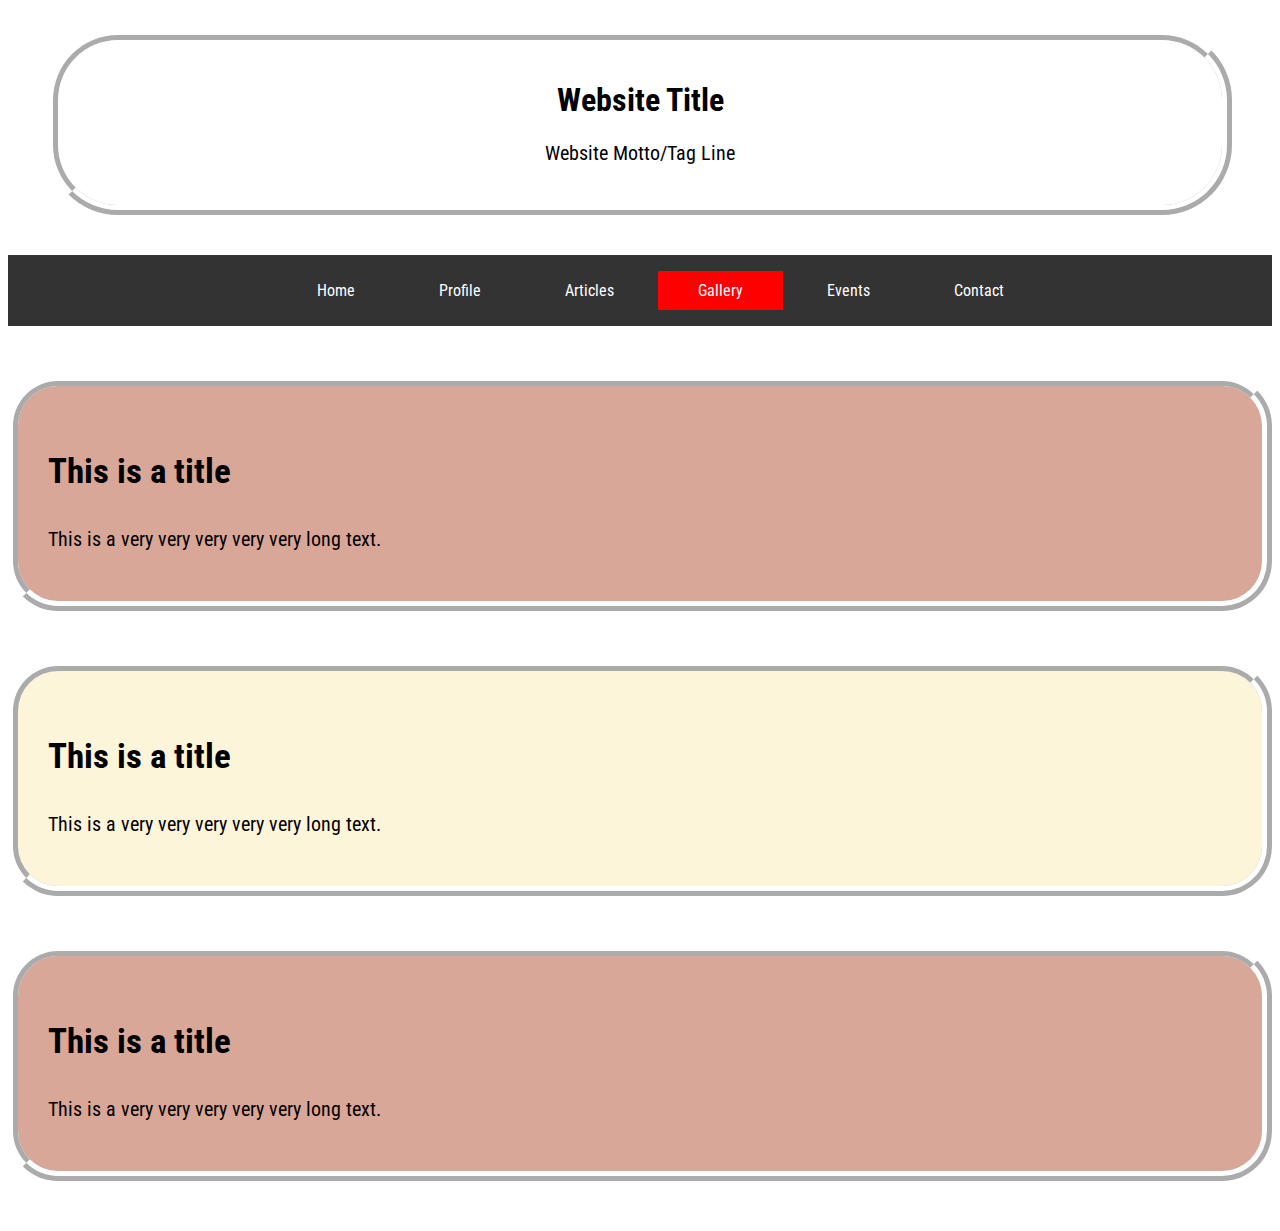
==== Gallery/gallery.html @ 95dbd911 "Preliminary Uploads" ====
<!DOCTYPE html>
<html>
<head>
  <title>Website Name - Gallery</title>
<meta name="viewport" content="width=device-width, initial-scale=1">
<link rel="stylesheet" href="https://cdnjs.cloudflare.com/ajax/libs/font-awesome/4.7.0/css/font-awesome.min.css">
<link rel="stylesheet" href="../Assets/stylesheetlocal.css">
<link rel="preconnect" href="https://fonts.gstatic.com">
<link href="https://fonts.googleapis.com/css2?family=Roboto+Condensed:wght@300&display=swap" rel="stylesheet">
<link href="https://fonts.googleapis.com/css2?family=Roboto+Condensed&display=swap" rel="stylesheet">

</head>
<body>

  <div class="titlehead">

    <h1>Website Title</h1>
    <p>Website Motto/Tag Line</p>
    
    </div>

    <div class="navbar">
      <ul>
      <li><a href="../index.html" target="_self">Home</a></li>
      <li><a href="../Profile/profilemain.html" target="_self">Profile</a></li>
      <li><a href="../Articles/articles.html" target="_self">Articles</a></li>
      <li><a href="gallery.html" target="_self" class="active">Gallery</a></li>
      <li><a href="../Events/events.html" target="_self">Events</a></li>
      <li><a href="../Profile/contact.html" target="_self">Contact</a></li>
      </ul>
    </div>

    <div>
      <section class="section1">
      <h3>This is a title</h3>
      <p>This is a very very very very very long text.</p>
    </section>
    </div>
    
    <div>
      <section class="section2">
      <h3>This is a title</h3>
      <p>This is a very very very very very long text.</p>
    </section>
    </div>
    
    <div>
      <section class="section1">
      <h3>This is a title</h3>
      <p>This is a very very very very very long text.</p>
    </section>
    </div>

</body>
</html>
---- Assets/stylesheetlocal.css ----
* {
  font-family: 'Roboto Condensed', sans-serif;
}

body {
  background: url("https://wallpaperaccess.com/full/253332.jpg") repeat fixed 100%;
}

.navbar {
  overflow: hidden;
  background-color:rgb(0,0,0,0.80);
  list-style: none;
  margin: 0;
  padding: 0;
  text-align: center;
}

h3 {
  font-size: 35px;
  font-weight: bold;
}

p {
  font-size: 20px;
}

h2 {
  font-weight: bold;
}

.titlehead {
  overflow: hidden;
  margin-top: 30px;
  margin-bottom: 40px;
  margin-left: 40px;
  margin-right: 40px;
  text-align: center;
  border-color: rgb(255, 255, 255);
  border-style: ridge;
  border-radius: 70px;
  border-width: 10px;
  padding-top: 20px;
  padding-bottom: 20px;
  background-color: rgb(255, 255, 255, 0.50);
}

li {
  display: inline;
}

.navbar a {
  font-size: 16px;
  color: white;
  padding-left: 40px;
  padding-right: 40px;
  padding-top: 10px;
  padding-bottom: 10px;
  text-decoration: none;
  display: inline-block;
}

.dropdown {
  float: left;
  overflow: hidden;
}

.dropdown .dropbtn {
  font-size: 16px;  
  border: none;
  outline: none;
  color: white;
  padding: 14px 16px;
  background-color: inherit;
  font-family: inherit;
  margin: 0;
}

.navbar a:hover,.dropdown:hover .dropbtn {
  background-color: red;
}

.active {
  background-color: red;
}

.section1 {
  background-color: rgb(206,145,126,0.80);
  padding: 30px 30px 30px 30px;
  margin-top: 50px;
  margin-bottom: 50px;
  border-color: rgb(255, 255, 255);
  border-style: ridge;
  border-radius: 50px;
  border-width: 10px;
}

.section2 {
  background-color: rgb(252,243,207,0.80);
  padding: 30px 30px 30px 30px;
  margin-top: 50px;
  margin-bottom: 50px;
  border-color: rgb(255, 255, 255);
  border-style: ridge;
  border-radius: 50px;
  border-width: 10px;
}

.section3 {
  background-color: rgb(163,111,80,0.80);
  padding: 80px 80px 80px 80px;
  margin-top: 20px;
  margin-bottom: 20px;
  margin-left: 20px;
  margin-right: 20px;
}

.members {
  background-color: rgb(252,243,207,0.80);
  border-color:gold;
  border-radius: 30px;
  border-style: groove;
  padding: 30px 30px 30px 30px;
  margin-top: 50px;
  margin-bottom: 50px;
}

.boxed{
  text-align: center;
  margin-top: 60px;
  margin-bottom: 60px;
  border-color:	rgb(220,20,60, 0.80);
  border-style:ridge;
  border-radius: 60px;
  border-width: 8px;
  padding-top: 30px;
  padding-bottom: 30px;
}

.tabledata{
  text-align: center;
  margin-top: 20px;
  margin-left: auto;
  margin-right: auto;
  border-style: double;
  border-width: 5px;
  border-color: aliceblue;
  border-radius: 10px;
}

.tabledata2{
  text-align: center;
  margin-top: 20px;
  margin-left: auto;
  margin-right: auto;
  border-style: double;
  border-width: 1px;
  border-color: whitesmoke;
  border-radius: 3px;
}

th, td {
  margin-top: 30px;
  margin-bottom: 30px;
  padding-top: 15px;
  padding-bottom: 15px;
  padding-right: 20px;
  padding-left: 20px;
}

.centered {
  float: center;
  text-align: center;
  align-content: center;
}
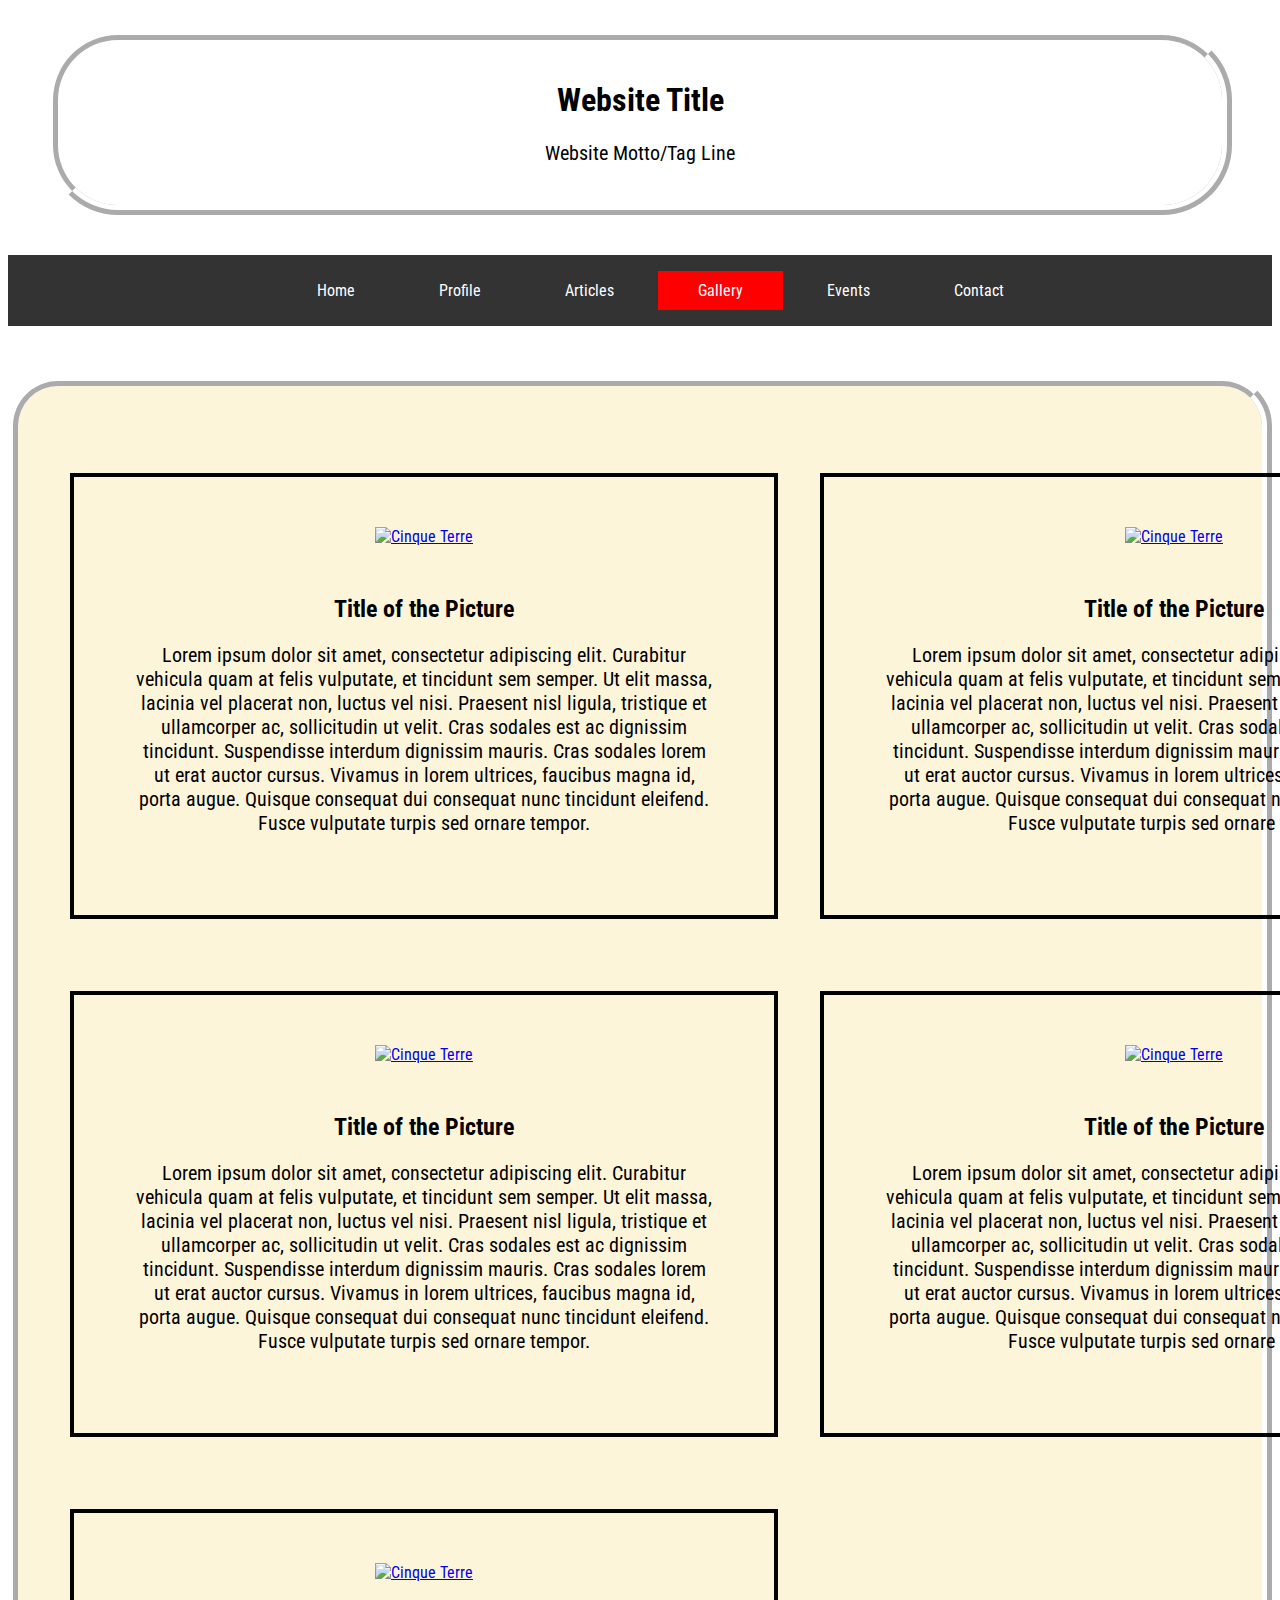
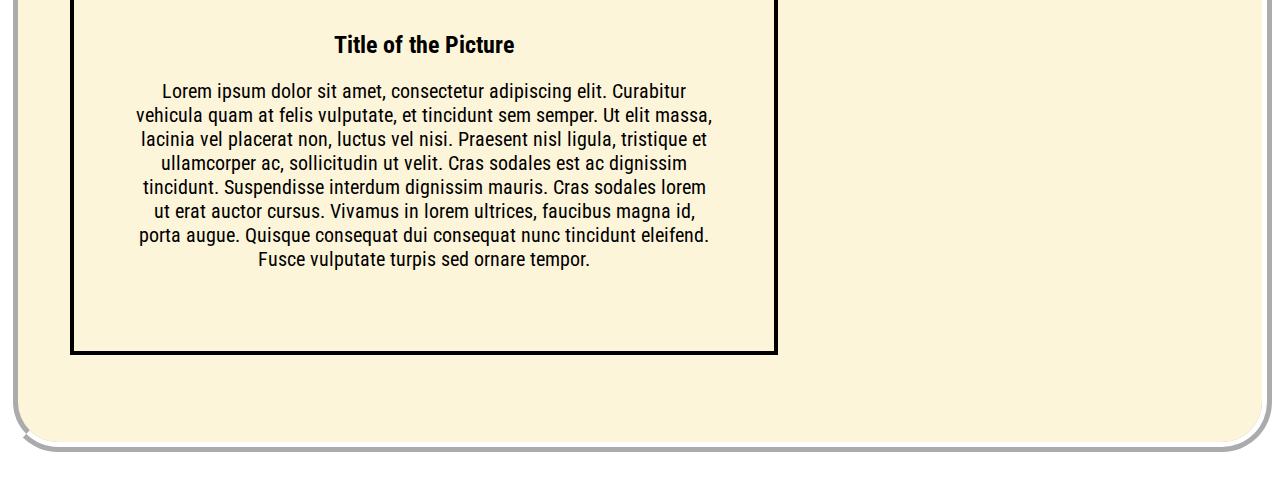
==== commit be87c8a4: "Final Updates" ====
--- a/Gallery/gallery.html
+++ b/Gallery/gallery.html
@@ -5,6 +5,7 @@
 <meta name="viewport" content="width=device-width, initial-scale=1">
 <link rel="stylesheet" href="https://cdnjs.cloudflare.com/ajax/libs/font-awesome/4.7.0/css/font-awesome.min.css">
 <link rel="stylesheet" href="../Assets/stylesheetlocal.css">
+<link rel="stylesheet" href="../Assets/gallery.css">
 <link rel="preconnect" href="https://fonts.gstatic.com">
 <link href="https://fonts.googleapis.com/css2?family=Roboto+Condensed:wght@300&display=swap" rel="stylesheet">
 <link href="https://fonts.googleapis.com/css2?family=Roboto+Condensed&display=swap" rel="stylesheet">
@@ -31,23 +32,127 @@
     </div>
 
     <div>
-      <section class="section1">
-      <h3>This is a title</h3>
-      <p>This is a very very very very very long text.</p>
-    </section>
-    </div>
-    
-    <div>
       <section class="section2">
-      <h3>This is a title</h3>
-      <p>This is a very very very very very long text.</p>
-    </section>
-    </div>
-    
-    <div>
-      <section class="section1">
-      <h3>This is a title</h3>
-      <p>This is a very very very very very long text.</p>
+
+        <table class="tablealign">
+          <tr>
+            <td>
+              <div class="gallery">
+                <a target="_blank" href="https://i.pinimg.com/originals/a6/e2/99/a6e29936ac7a94cd999b6d91db39a4b7.jpg">
+                  <img src="https://i.pinimg.com/originals/a6/e2/99/a6e29936ac7a94cd999b6d91db39a4b7.jpg" alt="Cinque Terre" width="800" height="800">
+                </a>
+                <div class="desc">
+                
+                <br/>
+
+                <h2>Title of the Picture</h2>
+                
+                <p>Lorem ipsum dolor sit amet, consectetur adipiscing elit. Curabitur vehicula quam at felis vulputate, et tincidunt sem
+                semper. Ut elit massa, lacinia vel placerat non, luctus vel nisi. Praesent nisl ligula, tristique et ullamcorper ac,
+                sollicitudin ut velit. Cras sodales est ac dignissim tincidunt. Suspendisse interdum dignissim mauris. Cras sodales
+                lorem ut erat auctor cursus. Vivamus in lorem ultrices, faucibus magna id, porta augue. Quisque consequat dui consequat
+                nunc tincidunt eleifend. Fusce vulputate turpis sed ornare tempor.</p></div>
+              </div>
+            </td>
+
+            <td>
+              <div class="gallery">
+                <a target="_blank" href="https://i.pinimg.com/originals/a6/e2/99/a6e29936ac7a94cd999b6d91db39a4b7.jpg">
+                  <img src="https://i.pinimg.com/originals/a6/e2/99/a6e29936ac7a94cd999b6d91db39a4b7.jpg" alt="Cinque Terre" width="800"
+                    height="800">
+                </a>
+                <div class="desc">
+                
+                  <br/>
+                
+                  <h2>Title of the Picture</h2>
+                
+                  <p>Lorem ipsum dolor sit amet, consectetur adipiscing elit. Curabitur vehicula quam at felis vulputate, et tincidunt
+                    sem
+                    semper. Ut elit massa, lacinia vel placerat non, luctus vel nisi. Praesent nisl ligula, tristique et ullamcorper ac,
+                    sollicitudin ut velit. Cras sodales est ac dignissim tincidunt. Suspendisse interdum dignissim mauris. Cras sodales
+                    lorem ut erat auctor cursus. Vivamus in lorem ultrices, faucibus magna id, porta augue. Quisque consequat dui
+                    consequat
+                    nunc tincidunt eleifend. Fusce vulputate turpis sed ornare tempor.</p>
+                </div>
+                </div>
+            </td>
+          </tr>
+
+          <tr>
+            <td>
+              <div class="gallery">
+                <a target="_blank" href="https://i.pinimg.com/originals/a6/e2/99/a6e29936ac7a94cd999b6d91db39a4b7.jpg">
+                  <img src="https://i.pinimg.com/originals/a6/e2/99/a6e29936ac7a94cd999b6d91db39a4b7.jpg" alt="Cinque Terre" width="800"
+                    height="800">
+                </a>
+                <div class="desc">
+                
+                  <br/>
+                
+                  <h2>Title of the Picture</h2>
+                
+                  <p>Lorem ipsum dolor sit amet, consectetur adipiscing elit. Curabitur vehicula quam at felis vulputate, et tincidunt
+                    sem
+                    semper. Ut elit massa, lacinia vel placerat non, luctus vel nisi. Praesent nisl ligula, tristique et ullamcorper ac,
+                    sollicitudin ut velit. Cras sodales est ac dignissim tincidunt. Suspendisse interdum dignissim mauris. Cras sodales
+                    lorem ut erat auctor cursus. Vivamus in lorem ultrices, faucibus magna id, porta augue. Quisque consequat dui
+                    consequat
+                    nunc tincidunt eleifend. Fusce vulputate turpis sed ornare tempor.</p>
+                </div>
+                </div>
+            </td>
+          
+            <td>
+              <div class="gallery">
+                <a target="_blank" href="https://i.pinimg.com/originals/a6/e2/99/a6e29936ac7a94cd999b6d91db39a4b7.jpg">
+                  <img src="https://i.pinimg.com/originals/a6/e2/99/a6e29936ac7a94cd999b6d91db39a4b7.jpg" alt="Cinque Terre" width="800"
+                    height="800">
+                </a>
+                <div class="desc">
+                
+                  <br/>
+                
+                  <h2>Title of the Picture</h2>
+                
+                  <p>Lorem ipsum dolor sit amet, consectetur adipiscing elit. Curabitur vehicula quam at felis vulputate, et tincidunt
+                    sem
+                    semper. Ut elit massa, lacinia vel placerat non, luctus vel nisi. Praesent nisl ligula, tristique et ullamcorper ac,
+                    sollicitudin ut velit. Cras sodales est ac dignissim tincidunt. Suspendisse interdum dignissim mauris. Cras sodales
+                    lorem ut erat auctor cursus. Vivamus in lorem ultrices, faucibus magna id, porta augue. Quisque consequat dui
+                    consequat
+                    nunc tincidunt eleifend. Fusce vulputate turpis sed ornare tempor.</p>
+                </div>
+                </div>
+            </td>
+          </tr>
+
+          <tr>
+            <td>
+              <div class="gallery">
+                <a target="_blank" href="https://i.pinimg.com/originals/a6/e2/99/a6e29936ac7a94cd999b6d91db39a4b7.jpg">
+                  <img src="https://i.pinimg.com/originals/a6/e2/99/a6e29936ac7a94cd999b6d91db39a4b7.jpg" alt="Cinque Terre" width="800"
+                    height="800">
+                </a>
+                <div class="desc">
+                
+                  <br/>
+                
+                  <h2>Title of the Picture</h2>
+                
+                  <p>Lorem ipsum dolor sit amet, consectetur adipiscing elit. Curabitur vehicula quam at felis vulputate, et tincidunt
+                    sem
+                    semper. Ut elit massa, lacinia vel placerat non, luctus vel nisi. Praesent nisl ligula, tristique et ullamcorper ac,
+                    sollicitudin ut velit. Cras sodales est ac dignissim tincidunt. Suspendisse interdum dignissim mauris. Cras sodales
+                    lorem ut erat auctor cursus. Vivamus in lorem ultrices, faucibus magna id, porta augue. Quisque consequat dui
+                    consequat
+                    nunc tincidunt eleifend. Fusce vulputate turpis sed ornare tempor.</p>
+                </div>
+                </div>
+            </td>
+          </tr>
+        </table>
+        </div>
     </section>
     </div>
 
--- a/Assets/gallery.css
+++ b/Assets/gallery.css
@@ -0,0 +1,33 @@
+div.gallery {
+  margin-top: 20px;
+  margin-bottom: 20px;
+  padding-left: 50px;
+  padding-right: 50px;
+  padding-top: 50px;
+  padding-bottom: 50px;
+  border: 4px solid black;
+  float: center;
+  width: 600px;
+}
+
+div.gallery:hover {
+  border: 2px solid red;
+}
+
+div.gallery img {
+  width: 100%;
+  height: auto;
+}
+
+div.desc {
+  padding: 10px;
+  text-align: center;
+}
+
+.tablealign{
+  text-align: center;
+  margin-top: 20px;
+  margin-left: auto;
+  margin-right: auto;
+  margin-bottom: 20px;
+}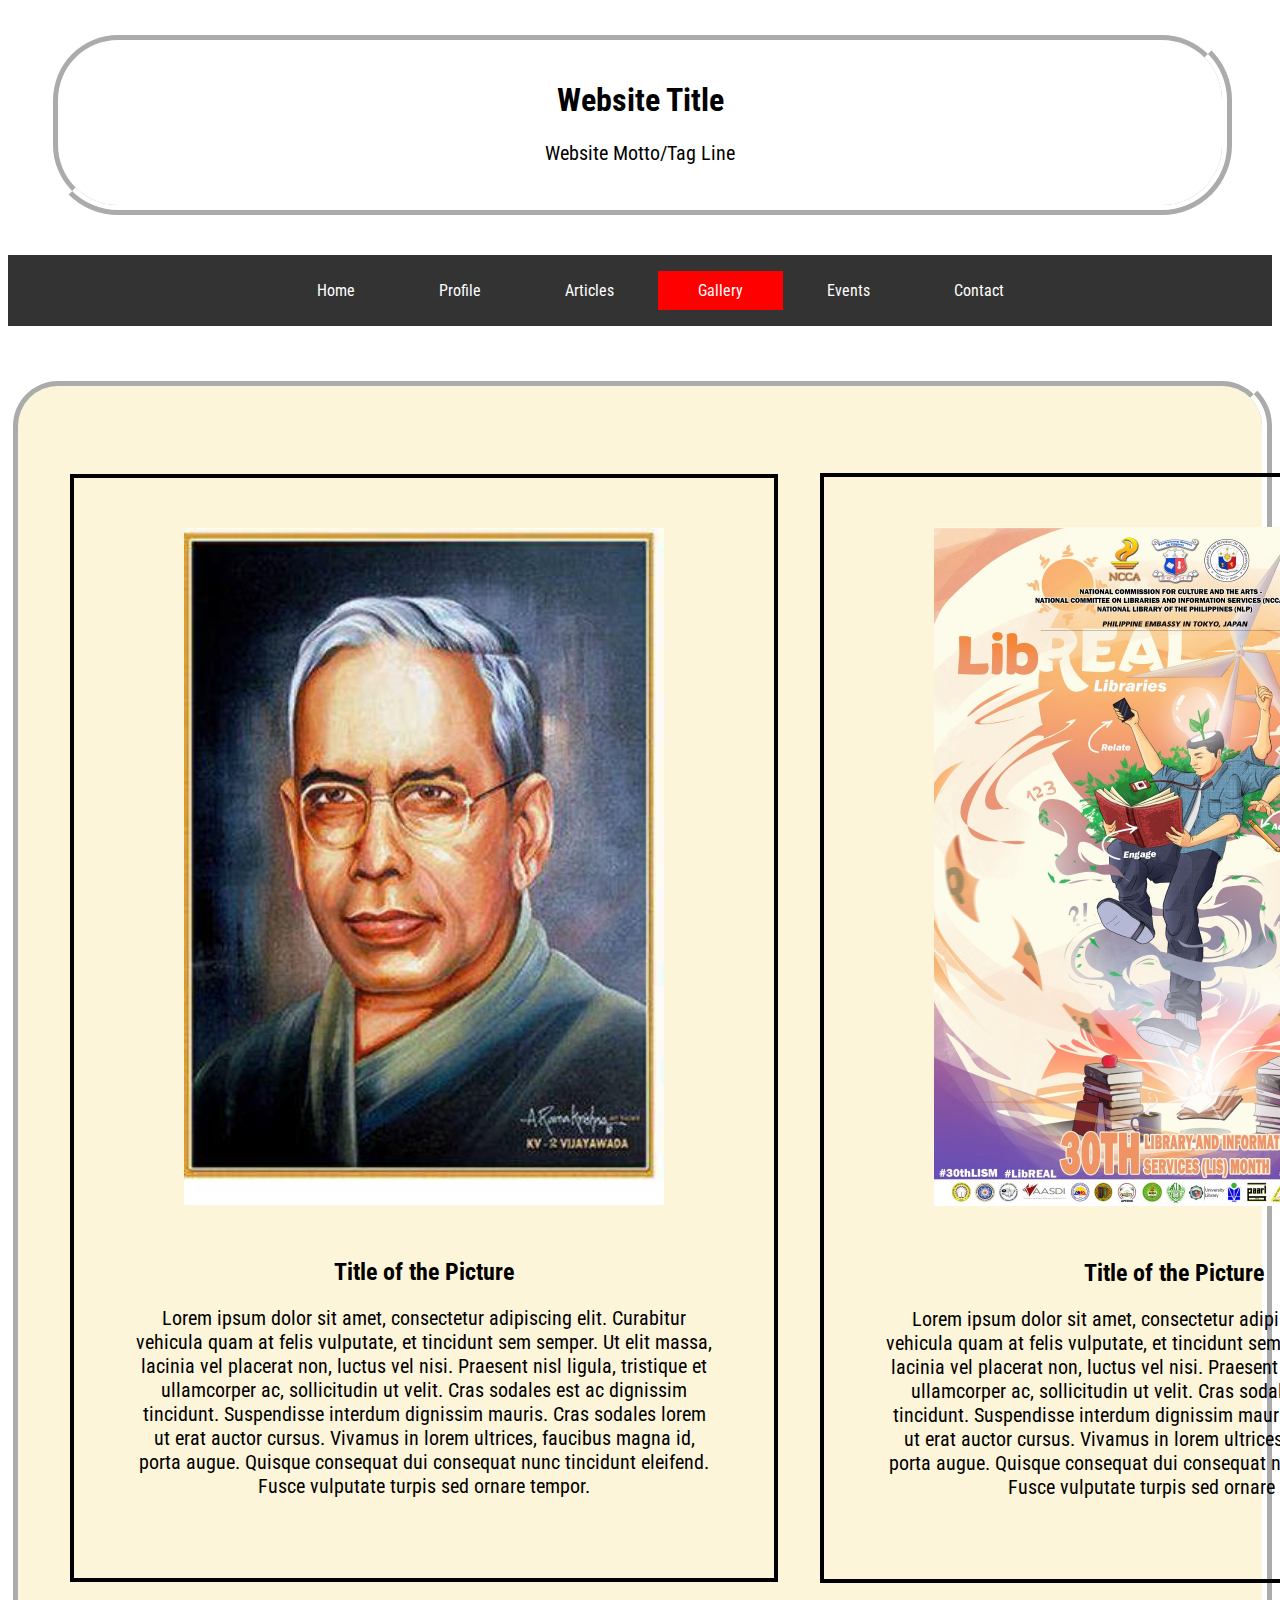
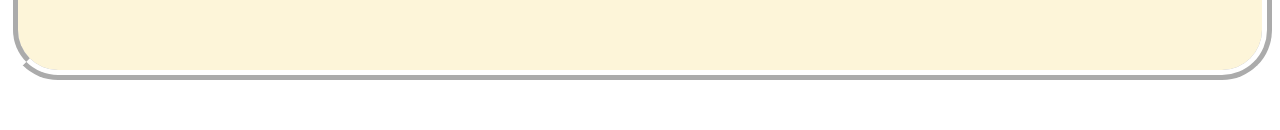
==== commit f210d30a: "revise" ====
--- a/Gallery/gallery.html
+++ b/Gallery/gallery.html
@@ -38,8 +38,8 @@
           <tr>
             <td>
               <div class="gallery">
-                <a target="_blank" href="https://i.pinimg.com/originals/a6/e2/99/a6e29936ac7a94cd999b6d91db39a4b7.jpg">
-                  <img src="https://i.pinimg.com/originals/a6/e2/99/a6e29936ac7a94cd999b6d91db39a4b7.jpg" alt="Cinque Terre" width="800" height="800">
+                <a target="_blank" href="134932111_692530178128985_6723227092183600445_n.jpg">
+                  <img src="134932111_692530178128985_6723227092183600445_n.jpg" alt="Cinque Terre">
                 </a>
                 <div class="desc">
                 
@@ -57,82 +57,8 @@
 
             <td>
               <div class="gallery">
-                <a target="_blank" href="https://i.pinimg.com/originals/a6/e2/99/a6e29936ac7a94cd999b6d91db39a4b7.jpg">
-                  <img src="https://i.pinimg.com/originals/a6/e2/99/a6e29936ac7a94cd999b6d91db39a4b7.jpg" alt="Cinque Terre" width="800"
-                    height="800">
-                </a>
-                <div class="desc">
-                
-                  <br/>
-                
-                  <h2>Title of the Picture</h2>
-                
-                  <p>Lorem ipsum dolor sit amet, consectetur adipiscing elit. Curabitur vehicula quam at felis vulputate, et tincidunt
-                    sem
-                    semper. Ut elit massa, lacinia vel placerat non, luctus vel nisi. Praesent nisl ligula, tristique et ullamcorper ac,
-                    sollicitudin ut velit. Cras sodales est ac dignissim tincidunt. Suspendisse interdum dignissim mauris. Cras sodales
-                    lorem ut erat auctor cursus. Vivamus in lorem ultrices, faucibus magna id, porta augue. Quisque consequat dui
-                    consequat
-                    nunc tincidunt eleifend. Fusce vulputate turpis sed ornare tempor.</p>
-                </div>
-                </div>
-            </td>
-          </tr>
-
-          <tr>
-            <td>
-              <div class="gallery">
-                <a target="_blank" href="https://i.pinimg.com/originals/a6/e2/99/a6e29936ac7a94cd999b6d91db39a4b7.jpg">
-                  <img src="https://i.pinimg.com/originals/a6/e2/99/a6e29936ac7a94cd999b6d91db39a4b7.jpg" alt="Cinque Terre" width="800"
-                    height="800">
-                </a>
-                <div class="desc">
-                
-                  <br/>
-                
-                  <h2>Title of the Picture</h2>
-                
-                  <p>Lorem ipsum dolor sit amet, consectetur adipiscing elit. Curabitur vehicula quam at felis vulputate, et tincidunt
-                    sem
-                    semper. Ut elit massa, lacinia vel placerat non, luctus vel nisi. Praesent nisl ligula, tristique et ullamcorper ac,
-                    sollicitudin ut velit. Cras sodales est ac dignissim tincidunt. Suspendisse interdum dignissim mauris. Cras sodales
-                    lorem ut erat auctor cursus. Vivamus in lorem ultrices, faucibus magna id, porta augue. Quisque consequat dui
-                    consequat
-                    nunc tincidunt eleifend. Fusce vulputate turpis sed ornare tempor.</p>
-                </div>
-                </div>
-            </td>
-          
-            <td>
-              <div class="gallery">
-                <a target="_blank" href="https://i.pinimg.com/originals/a6/e2/99/a6e29936ac7a94cd999b6d91db39a4b7.jpg">
-                  <img src="https://i.pinimg.com/originals/a6/e2/99/a6e29936ac7a94cd999b6d91db39a4b7.jpg" alt="Cinque Terre" width="800"
-                    height="800">
-                </a>
-                <div class="desc">
-                
-                  <br/>
-                
-                  <h2>Title of the Picture</h2>
-                
-                  <p>Lorem ipsum dolor sit amet, consectetur adipiscing elit. Curabitur vehicula quam at felis vulputate, et tincidunt
-                    sem
-                    semper. Ut elit massa, lacinia vel placerat non, luctus vel nisi. Praesent nisl ligula, tristique et ullamcorper ac,
-                    sollicitudin ut velit. Cras sodales est ac dignissim tincidunt. Suspendisse interdum dignissim mauris. Cras sodales
-                    lorem ut erat auctor cursus. Vivamus in lorem ultrices, faucibus magna id, porta augue. Quisque consequat dui
-                    consequat
-                    nunc tincidunt eleifend. Fusce vulputate turpis sed ornare tempor.</p>
-                </div>
-                </div>
-            </td>
-          </tr>
-
-          <tr>
-            <td>
-              <div class="gallery">
-                <a target="_blank" href="https://i.pinimg.com/originals/a6/e2/99/a6e29936ac7a94cd999b6d91db39a4b7.jpg">
-                  <img src="https://i.pinimg.com/originals/a6/e2/99/a6e29936ac7a94cd999b6d91db39a4b7.jpg" alt="Cinque Terre" width="800"
-                    height="800">
+                <a target="_blank" href="135512010_2164675183662950_7118463370041333087_n.jpg">
+                  <img src="135512010_2164675183662950_7118463370041333087_n.jpg" alt="Cinque Terre">
                 </a>
                 <div class="desc">
                 
--- a/Assets/gallery.css
+++ b/Assets/gallery.css
@@ -15,8 +15,8 @@
 }
 
 div.gallery img {
-  width: 100%;
-  height: auto;
+  width: 80%;
+  height: 80%;
 }
 
 div.desc {
